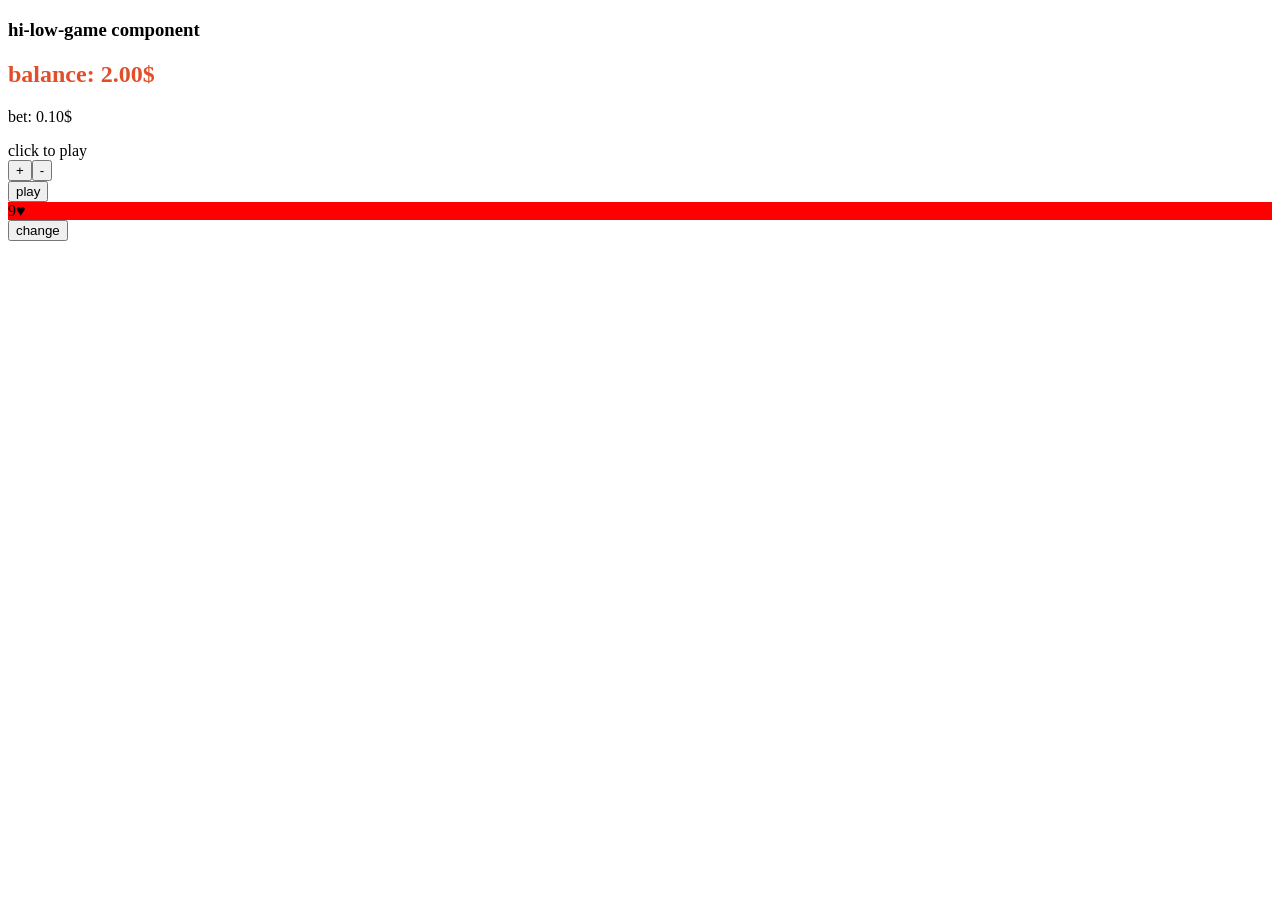
==== client/index.html @ 3e21e4b1 "Updates" ====
<!doctype html><html lang="en"><head><meta charset="utf-8"/><title>Casinaki Games</title><script defer="defer" src="/static/js/main.39343351.js"></script><link href="/static/css/main.18296518.css" rel="stylesheet"></head><body><noscript>You need to enable JavaScript to run this app.</noscript><div id="root"></div></body></html>
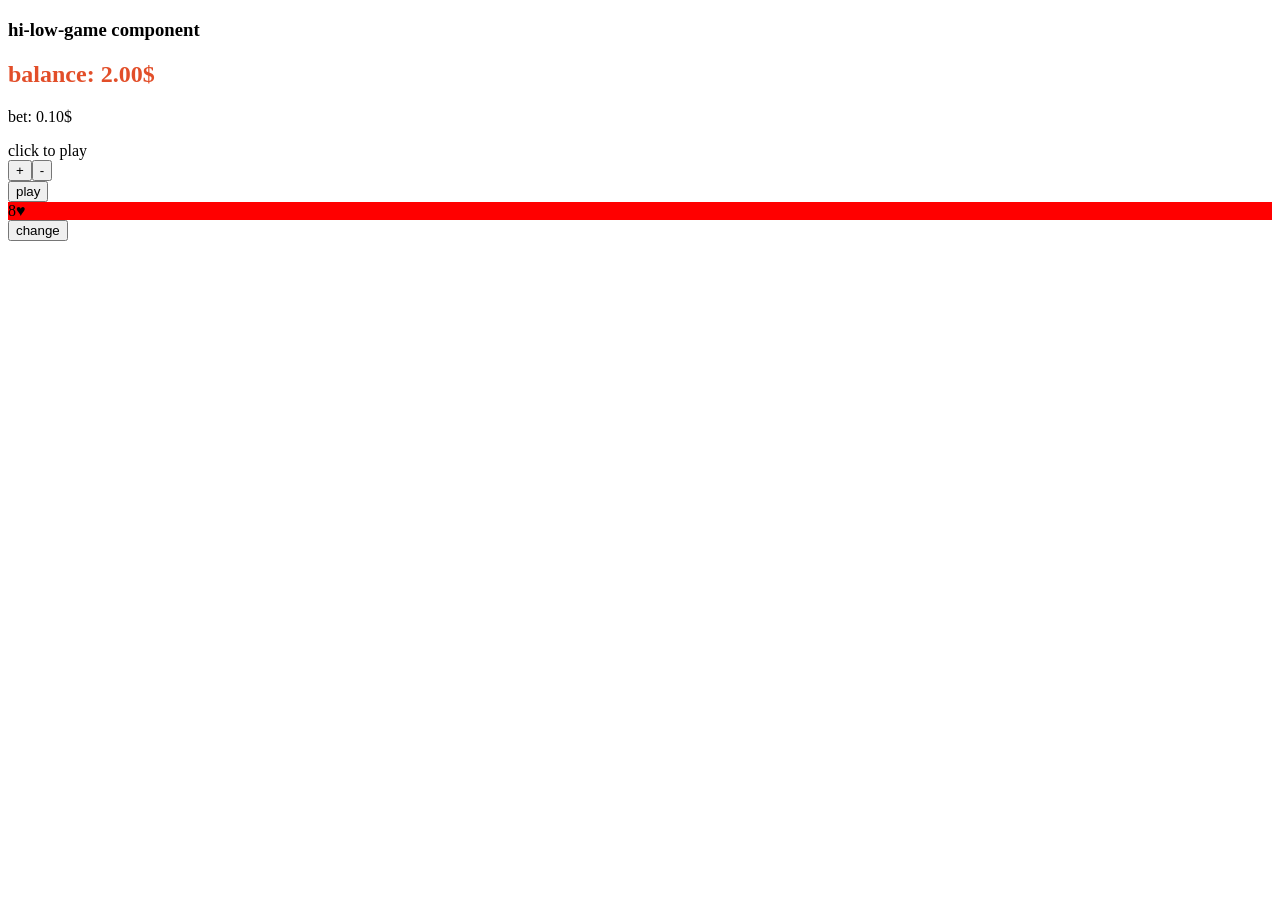
==== commit f4600928: "Updates" ====
--- a/client/index.html
+++ b/client/index.html
@@ -1 +1 @@
-<!doctype html><html lang="en"><head><meta charset="utf-8"/><title>Casinaki Games</title><script defer="defer" src="/static/js/main.39343351.js"></script><link href="/static/css/main.18296518.css" rel="stylesheet"></head><body><noscript>You need to enable JavaScript to run this app.</noscript><div id="root"></div></body></html>+<!doctype html><html lang="en"><head><meta charset="utf-8"/><title>Casinaki Games</title><script defer="defer" src="/static/js/main.39343351.js"></script><link href="/static/css/main.258bb0e0.css" rel="stylesheet"></head><body><noscript>You need to enable JavaScript to run this app.</noscript><div id="root"></div></body></html>
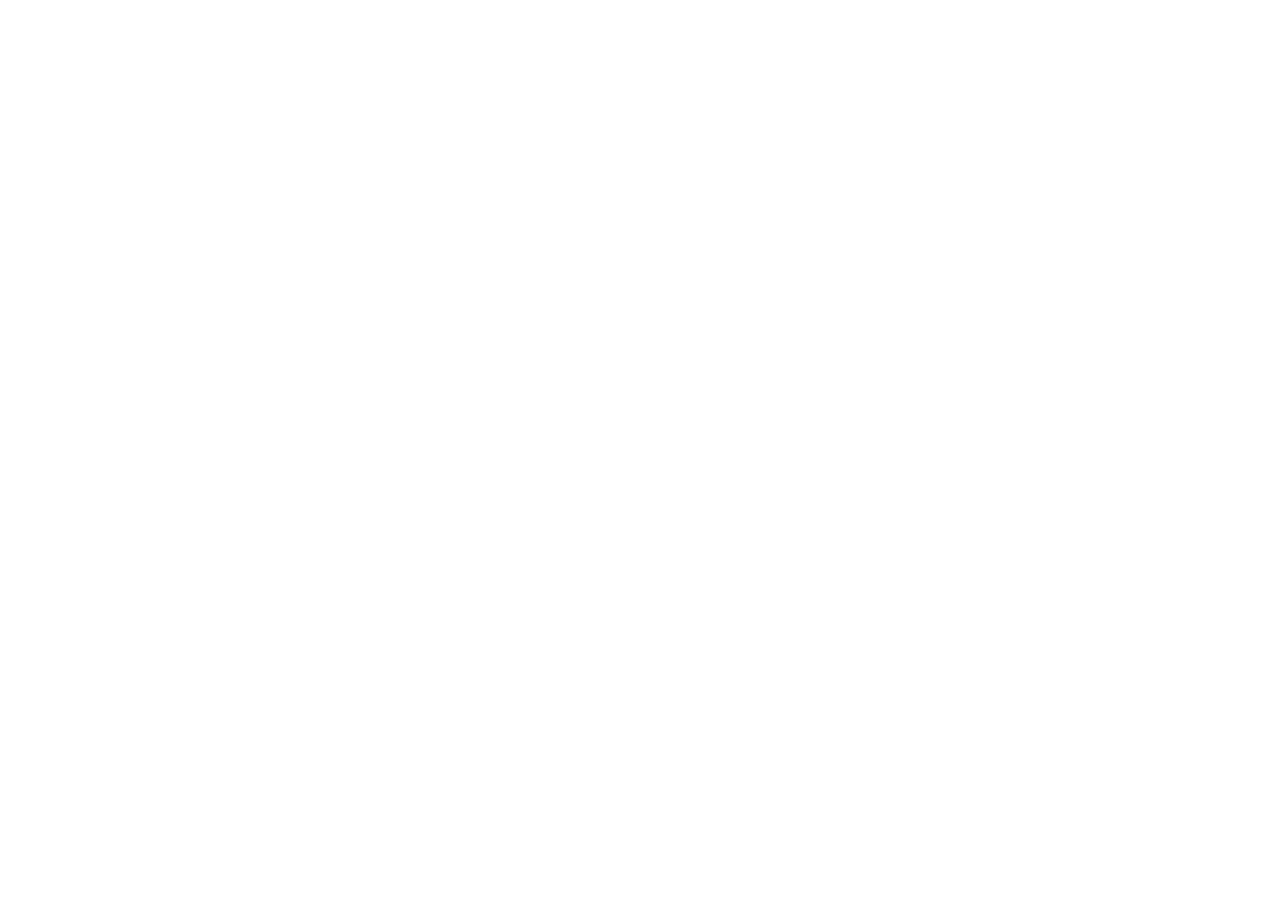
==== commit 22b56555: "Updates" ====
--- a/client/index.html
+++ b/client/index.html
@@ -1 +1 @@
-<!doctype html><html lang="en"><head><meta charset="utf-8"/><title>Casinaki Games</title><script defer="defer" src="/static/js/main.39343351.js"></script><link href="/static/css/main.258bb0e0.css" rel="stylesheet"></head><body><noscript>You need to enable JavaScript to run this app.</noscript><div id="root"></div></body></html>+<!doctype html><html lang="en"><head><meta charset="utf-8"/><title>Casinaki Games</title><script defer="defer" src="/casinaki-project/static/js/main.39343351.js"></script><link href="/casinaki-project/static/css/main.3a41be98.css" rel="stylesheet"></head><body><noscript>You need to enable JavaScript to run this app.</noscript><div id="root"></div></body></html>
